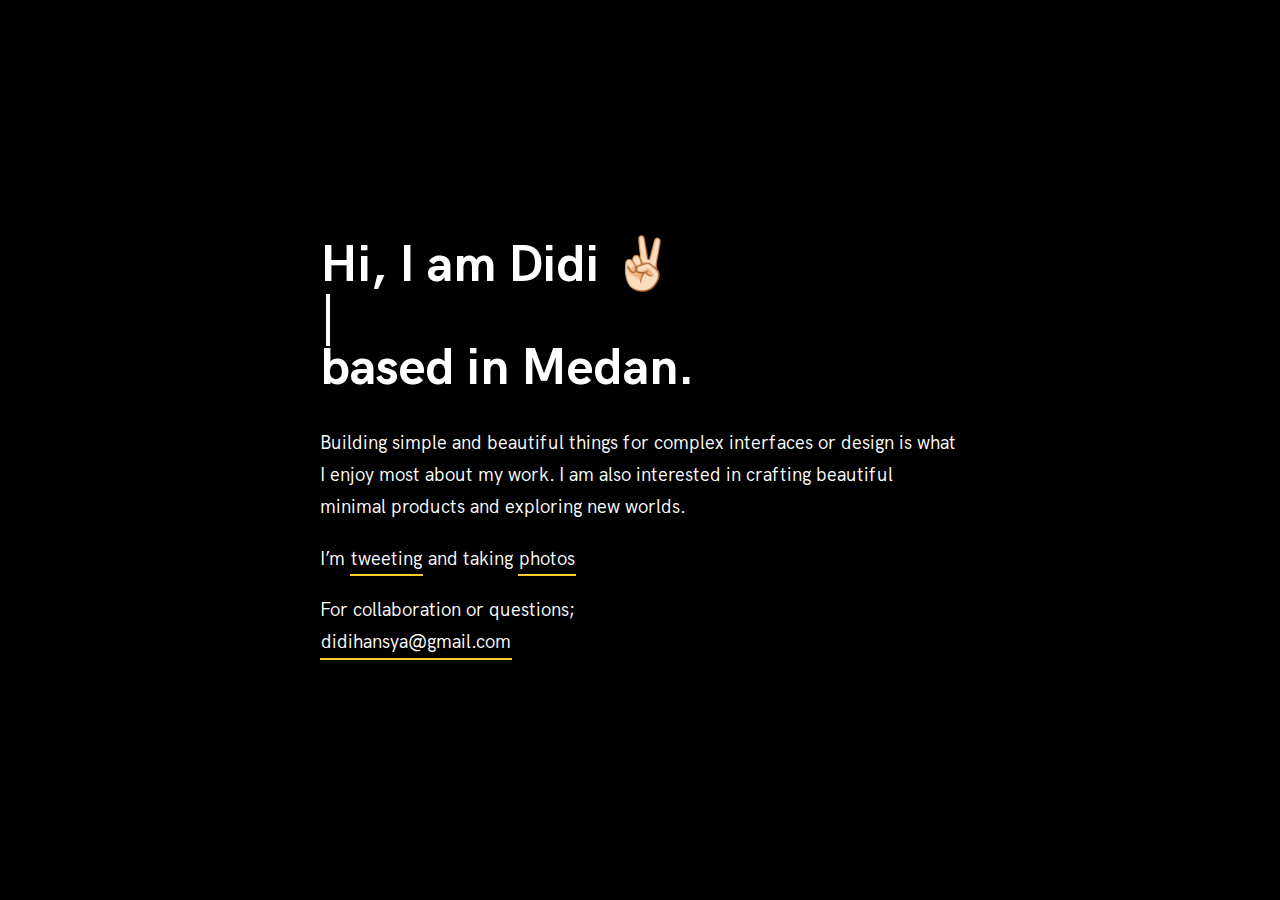
==== index.html @ e8739081 "first commit" ====
<!doctype html>
<html lang="en">

<head>

	<meta charset="utf-8">
    <meta name="description" content="Didihansya" />
    <meta name="author" content="Pixelwars">
    <meta name="viewport" content="width=device-width, initial-scale=1, maximum-scale=1">
    
    <title>Welcome to My World</title>
    
    <!-- FAV and TOUCH ICONS -->
    <link rel="shortcut icon" href="images/ico/favicon.ico">
    <link rel="apple-touch-icon" href="images/ico/apple-touch-icon.png"/>
    
    <!-- FONTS -->
    <link rel="stylesheet" type="text/css" href="css/fonts/hk-grotesk/style.css">
    <link rel="stylesheet" type="text/css" href="css/fonts/fontello/css/fontello.css">
    
    <!-- STYLES -->
    <link rel="stylesheet" type="text/css" href="css/main.css">

</head>

<body>
	
    
    <!-- CONTENT-WRAP -->
    <div class="content-wrap">
    	
        <!-- CONTENT -->
        <div class="content">
    
            
            <!-- TITLE -->
            <h1>
                Hi, I am Didi ✌🏻
                <br>
                <span id="typed"></span>
                <div id="typed-strings">
                    <p><span class="text yellow">UI/UX Designer</span></p>
                    <p><span class="text yellow">Instagram Filter Creator</span></p>
                    <p><span class="text yellow">Product Designer</span></p>
                    <p><span class="text yellow">Social Media Content</span></p>
                </div>
                <br>based in Medan.
            </h1>
            <!-- TITLE -->
            
            <!-- DESCRIPTION -->
            <p>Building simple and beautiful things for complex interfaces or design is what I enjoy most about my work. I am also interested in crafting beautiful minimal products and exploring new worlds.</p>
    
            <p>
              I’m <a class="link-1" href="https://twitter.com/didihansya" target="_blank">tweeting</a> and taking
              <a class="link-1" href="https://www.instagram.com/didihansya/" target="_blank">photos</a>
            </p>
            
            <p>For collaboration or questions; <br>
            <a class="link-2" href="mailto:didihansya@gmail.com">didihansya@gmail.com</a></p>
    
            <!-- DESCRIPTION -->
        
        </div>
    	<!-- CONTENT -->
        
    </div>
    <!-- CONTENT-WRAP -->
	
	
    
    
    <!-- SCRIPTS -->
	<script src="js/main.js"></script>
    

</body>

</html>
---- css/fonts/hk-grotesk/style.css ----
/*  
	HK Grotesk Font Free by Hanken Design Co.
	License : OFL (SIL Open Font License)
	downloaded from : https://fontlibrary.org/en/font/hk-grotesk 
*/

@font-face {
    font-family: 'HK Grotesk';
    src: url('font/hkgrotesk-light-webfont.woff2') format('woff2'),
         url('font/hkgrotesk-light-webfont.woff') format('woff');
    font-weight: 300;
    font-style: normal;
}

@font-face {
    font-family: 'HK Grotesk';
    src: url('font/hkgrotesk-lightitalic-webfont.woff2') format('woff2'),
         url('font/hkgrotesk-lightitalic-webfont.woff') format('woff');
    font-weight: 300;
    font-style: italic;
}

@font-face {
    font-family: 'HK Grotesk';
    src: url('font/hkgrotesk-regular-webfont.woff2') format('woff2'),
         url('font/hkgrotesk-regular-webfont.woff') format('woff');
    font-weight: 400;
    font-style: normal;
}

@font-face {
    font-family: 'HK Grotesk';
    src: url('font/hkgrotesk-italic-webfont.woff2') format('woff2'),
         url('font/hkgrotesk-italic-webfont.woff') format('woff');
    font-weight: 400;
    font-style: italic;
}

@font-face {
    font-family: 'HK Grotesk';
    src: url('font/hkgrotesk-medium-webfont.woff2') format('woff2'),
         url('font/hkgrotesk-medium-webfont.woff') format('woff');
    font-weight: 500;
    font-style: normal;
}

@font-face {
    font-family: 'HK Grotesk';
    src: url('font/hkgrotesk-mediumitalic-webfont.woff2') format('woff2'),
         url('font/hkgrotesk-mediumitalic-webfont.woff') format('woff');
    font-weight: 500;
    font-style: italic;
}

@font-face {
    font-family: 'HK Grotesk';
    src: url('font/hkgrotesk-semibold-webfont.woff2') format('woff2'),
         url('font/hkgrotesk-semibold-webfont.woff') format('woff');
    font-weight: 600;
    font-style: normal;
}

@font-face {
    font-family: 'HK Grotesk';
    src: url('font/hkgrotesk-semibolditalic-webfont.woff2') format('woff2'),
         url('font/hkgrotesk-semibolditalic-webfont.woff') format('woff');
    font-weight: 600;
    font-style: italic;
}

@font-face {
    font-family: 'HK Grotesk';
    src: url('font/hkgrotesk-bold-webfont.woff2') format('woff2'),
         url('font/hkgrotesk-bold-webfont.woff') format('woff');
    font-weight: 700;
    font-style: normal;
}

@font-face {
    font-family: 'HK Grotesk';
    src: url('font/hkgrotesk-bolditalic-webfont.woff2') format('woff2'),
         url('font/hkgrotesk-bolditalic-webfont.woff') format('woff');
    font-weight: 700;
    font-style: italic;
}
---- css/fonts/fontello/css/fontello.css ----
@font-face {
  font-family: 'fontello';
  src: url('../font/fontello86c3.eot?29896784');
  src: url('../font/fontello86c3.eot?29896784#iefix') format('embedded-opentype'),
       url('../font/fontello86c3.woff2?29896784') format('woff2'),
       url('../font/fontello86c3.woff?29896784') format('woff'),
       url('../font/fontello86c3.ttf?29896784') format('truetype'),
       url('../font/fontello86c3.svg?29896784#fontello') format('svg');
  font-weight: normal;
  font-style: normal;
}
/* Chrome hack: SVG is rendered more smooth in Windozze. 100% magic, uncomment if you need it. */
/* Note, that will break hinting! In other OS-es font will be not as sharp as it could be */
/*
@media screen and (-webkit-min-device-pixel-ratio:0) {
  @font-face {
    font-family: 'fontello';
    src: url('../font/fontello.svg?29896784#fontello') format('svg');
  }
}
*/
 
 [class^="icon-"]:before, [class*=" icon-"]:before {
  font-family: "fontello";
  font-style: normal;
  font-weight: normal;
  speak: none;
 
  display: inline-block;
  text-decoration: inherit;
  width: 1em;
  margin-right: .2em;
  text-align: center;
  /* opacity: .8; */
 
  /* For safety - reset parent styles, that can break glyph codes*/
  font-variant: normal;
  text-transform: none;
 
  /* fix buttons height, for twitter bootstrap */
  line-height: 1em;
 
  /* Animation center compensation - margins should be symmetric */
  /* remove if not needed */
  margin-left: .2em;
 
  /* you can be more comfortable with increased icons size */
  /* font-size: 120%; */
 
  /* Font smoothing. That was taken from TWBS */
  -webkit-font-smoothing: antialiased;
  -moz-osx-font-smoothing: grayscale;
 
  /* Uncomment for 3D effect */
  /* text-shadow: 1px 1px 1px rgba(127, 127, 127, 0.3); */
}
 
.icon-menu:before { content: '\e800'; } /* '' */
.icon-gplus:before { content: '\e801'; } /* '' */
.icon-doc-text:before { content: '\e802'; } /* '' */
.icon-spotify:before { content: '\e803'; } /* '' */
.icon-comment:before { content: '\e804'; } /* '' */
.icon-food:before { content: '\e805'; } /* '' */
.icon-home:before { content: '\e806'; } /* '' */
.icon-vcard:before { content: '\e807'; } /* '' */
.icon-bicycle:before { content: '\e808'; } /* '' */
.icon-apple:before { content: '\e809'; } /* '' */
.icon-laptop:before { content: '\e80a'; } /* '' */
.icon-map:before { content: '\e80b'; } /* '' */
.icon-gift:before { content: '\e80c'; } /* '' */
.icon-wine:before { content: '\e80d'; } /* '' */
.icon-book-open:before { content: '\e80e'; } /* '' */
.icon-address:before { content: '\e80f'; } /* '' */
.icon-skype-outline:before { content: '\e810'; } /* '' */
.icon-download-alt:before { content: '\e811'; } /* '' */
.icon-videocam-outline:before { content: '\e816'; } /* '' */
.icon-facebook:before { content: '\e825'; } /* '' */
.icon-twitter:before { content: '\e826'; } /* '' */
.icon-linkedin-squared:before { content: '\e827'; } /* '' */
.icon-pinterest-circled:before { content: '\e829'; } /* '' */
.icon-github-circled:before { content: '\e82a'; } /* '' */
.icon-behance:before { content: '\e82b'; } /* '' */
.icon-dribbble:before { content: '\e82c'; } /* '' */
.icon-address-1:before { content: '\e82d'; } /* '' */
.icon-lastfm:before { content: '\e82e'; } /* '' */
.icon-rss:before { content: '\e82f'; } /* '' */
.icon-vimeo-squared:before { content: '\e830'; } /* '' */
.icon-forrst:before { content: '\e831'; } /* '' */
.icon-skype:before { content: '\e832'; } /* '' */
.icon-youtube-play:before { content: '\e834'; } /* '' */
.icon-flickr:before { content: '\e835'; } /* '' */
.icon-tumblr:before { content: '\e836'; } /* '' */
.icon-blogger:before { content: '\e837'; } /* '' */
.icon-delicious:before { content: '\e838'; } /* '' */
.icon-digg:before { content: '\e839'; } /* '' */
.icon-wordpress:before { content: '\e83b'; } /* '' */
.icon-stackoverflow:before { content: '\e83c'; } /* '' */
.icon-foursquare:before { content: '\e83d'; } /* '' */
.icon-xing:before { content: '\e83e'; } /* '' */
.icon-sina-weibo:before { content: '\e83f'; } /* '' */
.icon-soundcloud:before { content: '\e840'; } /* '' */
.icon-fivehundredpx:before { content: '\e841'; } /* '' */
.icon-slideshare:before { content: '\e842'; } /* '' */
.icon-android:before { content: '\e843'; } /* '' */
.icon-windows:before { content: '\e845'; } /* '' */
.icon-vkontakte:before { content: '\e846'; } /* '' */
.icon-myspace:before { content: '\e847'; } /* '' */
.icon-meetup:before { content: '\e848'; } /* '' */
.icon-reddit:before { content: '\e84a'; } /* '' */
.icon-stumbleupon-circled:before { content: '\e84b'; } /* '' */
.icon-path:before { content: '\e84c'; } /* '' */
.icon-dropbox:before { content: '\e84d'; } /* '' */
.icon-paper-plane:before { content: '\e84e'; } /* '' */
.icon-deviantart:before { content: '\e850'; } /* '' */
.icon-grooveshark:before { content: '\e851'; } /* '' */
.icon-steam:before { content: '\e853'; } /* '' */
.icon-quora:before { content: '\e854'; } /* '' */
.icon-angellist:before { content: '\e855'; } /* '' */
.icon-icq:before { content: '\e856'; } /* '' */
.icon-attach:before { content: '\e85a'; } /* '' */
.icon-thumbs-up:before { content: '\e85b'; } /* '' */
.icon-vine:before { content: '\e863'; } /* '' */
.icon-eye-outline:before { content: '\e868'; } /* '' */
.icon-mic-outline:before { content: '\e869'; } /* '' */
.icon-camera-outline:before { content: '\e86a'; } /* '' */
.icon-feather:before { content: '\e86c'; } /* '' */
.icon-mail:before { content: '\e87e'; } /* '' */
.icon-vcard-1:before { content: '\e884'; } /* '' */
.icon-music-outline:before { content: '\e885'; } /* '' */
.icon-location-outline:before { content: '\e888'; } /* '' */
.icon-coffee:before { content: '\e88b'; } /* '' */
.icon-graduation-cap:before { content: '\e88f'; } /* '' */
.icon-camera:before { content: '\e890'; } /* '' */
.icon-eye:before { content: '\e891'; } /* '' */
.icon-beaker:before { content: '\e892'; } /* '' */
.icon-music:before { content: '\e896'; } /* '' */
.icon-photo:before { content: '\e897'; } /* '' */
.icon-truck:before { content: '\e89b'; } /* '' */
.icon-shop:before { content: '\e89e'; } /* '' */
.icon-diamond:before { content: '\e89f'; } /* '' */
.icon-wallet:before { content: '\e8a1'; } /* '' */
.icon-database:before { content: '\e8a3'; } /* '' */
.icon-globe:before { content: '\e8a7'; } /* '' */
.icon-phone-outline:before { content: '\e8a8'; } /* '' */
.icon-tree:before { content: '\e8ab'; } /* '' */
.icon-lightbulb:before { content: '\e8ad'; } /* '' */
.icon-clock:before { content: '\e8ae'; } /* '' */
.icon-location:before { content: '\e8b1'; } /* '' */
.icon-pencil:before { content: '\e8b3'; } /* '' */
.icon-cup:before { content: '\e8b4'; } /* '' */
.icon-doc:before { content: '\e8b5'; } /* '' */
.icon-t-shirt:before { content: '\e8b8'; } /* '' */
.icon-search:before { content: '\e8be'; } /* '' */
.icon-tablet:before { content: '\e8bf'; } /* '' */
.icon-briefcase:before { content: '\e8c0'; } /* '' */
.icon-note:before { content: '\e8c2'; } /* '' */
.icon-sound:before { content: '\e8c3'; } /* '' */
.icon-tv:before { content: '\e8c4'; } /* '' */
.icon-desktop:before { content: '\e8c5'; } /* '' */
.icon-mobile:before { content: '\e8c6'; } /* '' */
.icon-cd:before { content: '\e8c7'; } /* '' */
.icon-instagram:before { content: '\e8cc'; } /* '' */
.icon-medium:before { content: '\f23a'; } /* '' */
.icon-tripadvisor:before { content: '\f262'; } /* '' */
.icon-snapchat:before { content: '\f2ac'; } /* '' */
.icon-imdb:before { content: '\f2d8'; } /* '' */
.icon-codepen:before { content: '\f32c'; } /* '' */
---- css/main.css ----
html,
body {
	width: 100%; height: 100%; padding: 0; margin: 0; box-sizing: border-box;
	}
* {
	box-sizing: border-box;
	}
body {
	font-family: 'HK Grotesk', sans-serif; color: #fff; background-color: #000000; font-size: 14px; line-height: 1.7; display: flex; align-items: center;
	}
img {
	max-width: 100%; height: auto;
	}
::selection {
 	text-shadow: none; color: #fff; background: #FFF9CD;
	}
::-moz-selection {
 	text-shadow: none; color: #fff; background: #FFF9CD;
	}
/* Loader */
html {
	overflow: hidden;
	}
html.loaded {
	overflow: auto;
	}
html:after {
	content: ""; position: fixed; z-index: 1000; top: 0; left: 0; right: 0; bottom: 0; background: white; background-image: url(../images/preloader.gif); background-position: center center; background-repeat: no-repeat; background-size: 48px 48px;
	}
html.loaded:after {
	display: none;
	}
body {
	transition: all .6s cubic-bezier(0.77, 0, 0.175, 1); opacity: 0;
	}
html.loaded body {
	opacity: 1;
	}

/*  --------------------------------------------

	2. TYPOGRAPHY (@typo) - typographic styles
	
    -------------------------------------------- */ 
h1,
h2,
h3,
h4,
h5,
h6 {
	font-family: 'HK Grotesk', sans-serif; font-weight: 700; font-style: normal; margin: 1em 0 .66em 0; 
	}
h1:first-child,
h2:first-child,
h3:first-child,
h4:first-child,
h5:first-child,
h6:first-child {
	margin-top: 0;
	}
h1 { 
	font-size: 6vw; line-height: 1.1; margin-top: 0;
	}
h2 { 
	font-size: 1.8em; line-height: 1.3;
	}
h3 { 
	font-size: 1.25em; line-height: 1.3;
	}
.profile-image + h1 {
	margin-top: 28px;
	}
h4 {
	font-size: 12px; text-transform: uppercase; letter-spacing: 5px;
	}
p:last-child {
	margin-bottom: 0;
	}
/* LIGHT TEXT */
.is-text-light {
	color: #fff;
	}
.is-text-light a {
	color: #fff;
	}
	


/*  --------------------------------------------

	3. HELPERS (@helpers) - shorthand helper styles
	
    -------------------------------------------- */ 
.rounded {
	border-radius: 50%;
	}
.soft-rounded {
	border-radius: 8px;
	}
.is-text-align-center {
	text-align: center;
	}
.is-text-align-right {
	text-align: right;
	}
.uppercase {
	text-transform: uppercase;
	}
.bold {
	font-weight: bold;
	}

/* SMALL TYPO */
.is-small-typo h1 {
	font-size: 24px; line-height: 1.3;
	}
.is-small-typo {
	font-size: 14px;
	}

/* MEDIUM TYPO */
.is-medium-typo h1 {
	font-size: 36px; line-height: 1.2;
	}
.is-medium-typo {
	font-size: 15px;
	}
	
	
	
/*  --------------------------------------------

	2. LAYOUT (@layout) - layout styles
	
    -------------------------------------------- */ 

/* CONTENT */
.content-wrap {
	width: 80%; margin: 0 auto; max-height: 100%; position: relative; z-index: 20;
	}
.content {
	padding: 3em 0;
	}
	
/* PROFILE IMAGE */
.profile-image {
	max-height: 92px;
	}
.profile-image.is-outside {
	margin-top: -50%; margin-bottom: 0;
	}

/* LOGO */
.logo {
	margin-bottom: 24px;
	}
	
/* FRAMED */
.is-framed:after { 
	content: ""; position: fixed; z-index: 200; pointer-events: none; top: 0; left: 0; right: 0; bottom: 0; border: 15px solid #111; 
	}
		
		
		
/*  --------------------------------------------

	5. ELEMENTS (@elements) - common used elements
	
    -------------------------------------------- */ 	

/* SOCIAL LINKS */
.social-link {
	display: inline-block; margin: 8px 2px 8px 0; text-decoration: none; user-select: none;
	}
.social-link:active {
	transform: scale(0.8);
	}
.social-link:before {
	display: inline-block; padding: 0; text-align: center; font-size: 14px; font-family: "fontello"; width: 32px; line-height: 32px; color: #555; border: 1px solid #eee; border-radius: 50%; text-decoration: none; transition: all 0.3s;
	}
html a.social-link:hover:before {
	color: #fff; background: #444; border-color: transparent;
	}
.social-link.facebook:before {
	content: '\e825'; color: #3c5fac; border-color: #3c5fac;
	}
.social-link.twitter:before {
	content: '\e826'; color: #5ec3df; border-color: #5ec3df;
	}
.social-link.flickr:before {
	content: '\e835'; color: #FF0084; border-color: #FF0084;
	}
.social-link.rss:before {
	content: '\e82f'; color: #ff9900; border-color: #ff9900;
	}
.social-link.dribbble:before {
	content: '\e82c'; color: #EA4C89; border-color: #EA4C89;
	}
.social-link.lastfm:before {
	content: '\e82e'; color: #D51007; border-color: #D51007;
	}
.social-link.linkedin:before {
	content: '\e827'; color: #2089b5; border-color: #2089b5;
	}
.social-link.vimeo:before {
	content: '\e830'; color: #0dadd6; border-color: #0dadd6;
	}
.social-link.google-plus:before {
	content: '\e801'; color: #db4437; border-color: #db4437;
	}
.social-link.forrst:before {
	content: '\e831'; color: #5b9a68; border-color: #5b9a68;
	}
.social-link.skype:before {
	content: '\e832'; color: #00aff0; border-color: #00aff0;
	}
.social-link.tumblr:before {
	content: '\e836'; color: #2C4762; border-color: #2C4762;
	}
.social-link.behance:before {
	content: '\e82b'; color: #3878F6; border-color: #3878F6;
	}
.social-link.blogger:before {
	content: '\e837'; color: #fc9947; border-color: #fc9947;
	}
.social-link.delicious:before {
	content: '\e838'; color: #3274d1; border-color: #3274d1;
	}
.social-link.digg:before {
	content: '\e839'; color: #205891; border-color: #205891;
	}
.social-link.github:before {
	content: '\e82a'; color: #222; border-color: #222;
	}
.social-link.wordpress:before {
	content: '\e83b'; color: #0083b3; border-color: #0083b3;
	}
.social-link.youtube:before {
	content: "\e834"; color: #c8312b; border-color: #c8312b;
	}
.social-link.pinterest:before {
	content: "\e829"; color: #cb2027; border-color: #cb2027;
	}
.social-link.instagram:before {
	content: "\e8cc"; color: #e1306c; border-color: #e1306c;
	}
.social-link.stack-overflow:before {
	content: "\e83c"; color: #F90; border-color: #F90;
	}
.social-link.foursquare:before {
	content: "\e83d"; color: #009FE0; border-color: #009FE0;
	}
.social-link.xing:before {
	content: "\e83e"; color: #006567; border-color: #006567;
	}
.social-link.weibo:before {
	content: "\e83f"; color: #E64141; border-color: #E64141;
	}
.social-link.soundcloud:before {
	content: "\e840"; color: #FA3219; border-color: #FA3219;
	}
.social-link.fivehundredpx:before {
	content: "\e841"; color: #111; border-color: #111;
	}
.social-link.slideshare:before {
	content: "\e842"; color: #ED9D2C; border-color: #ED9D2C;
	}
.social-link.vine:before {
	content: "\e863"; color: #00BF8F; border-color: #00BF8F;
	}
.social-link.vkontakte:before {
	content: "\e846"; color: #6383A8; border-color: #6383A8;
	}
.social-link.paypal:before {
	content: "\e8b9"; color: #013791; border-color: #013791;
	}
.social-link.spotify:before {
	content: "\e803"; color: #85BB24; border-color: #85BB24;
	}
.social-link.snapchat:before {
	content: "\f2ac"; color: #fffc00; border-color: #fffc00;
	}
.social-link.imdb:before {
	content: "\f2d8"; color: #E6B91E; border-color: #E6B91E;
	}
.social-link.email:before {
	content: "\e87e"; color: #222; border-color: #222;
	}
.social-link.facebook:hover:before {
	background-color: #3c5fac;
	}
.social-link.twitter:hover:before {
	background-color: #5ec3df;
	}
.social-link.flickr:hover:before {
	background-color: #FF0084;
	}
.social-link.rss:hover:before {
	background-color: #ff9900;
	}
.social-link.dribbble:hover:before {
	background-color: #EA4C89;
	}
.social-link.lastfm:hover:before {
	background-color: #D51007;
	}
.social-link.linkedin:hover:before {
	background-color: #2089b5;
	}
.social-link.vimeo:hover:before {
	background-color: #0dadd6;
	}
.social-link.google-plus:hover:before {
	background-color: #db4437;
	}
.social-link.forrst:hover:before {
	background-color: #5b9a68;
	}
.social-link.skype:hover:before {
	background-color: #00aff0;
	}
.social-link.picassa:hover:before {
	background-color: #ffd34e;
	}
.social-link.youtube:hover:before {
	background-color: #c8312b;
	}
.social-link.pinterest:hover:before {
	background-color: #cb2027;
	}
.social-link.tumblr:hover:before {
	background-color: #2C4762;
	}
.social-link.behance:hover:before {
	background-color: #3878F6;
	}
.social-link.blogger:hover:before {
	background-color: #fc9947;
	}
.social-link.delicious:hover:before {
	background-color: #3274d1;
	}
.social-link.digg:hover:before {
	background-color: #205891;
	}
.social-link.friendfeed:hover:before {
	background-color: #2f72c4;
	}
.social-link.github:hover:before {
	background-color: #222;
	}
.social-link.wordpress:hover:before {
	background-color: #0083b3;
	}
.social-link.instagram:hover:before {
	background-color: #e1306c;
	}
.social-link.stack-overflow:hover:before {
	background-color: #F90;
	}
.social-link.foursquare:hover:before {
	background-color: #009FE0;
	}
.social-link.xing:hover:before {
	background-color: #006567;
	}
.social-link.weibo:hover:before {
	background-color: #E64141;
	}
.social-link.soundcloud:hover:before {
	background-color: #FA3219;
	}
.social-link.fivehundredpx:hover:before {
	background-color: #222;
	}
.social-link.slideshare:hover:before {
	background-color: #ED9D2C;
	}
.social-link.vine:hover:before {
	background-color: #00BF8F;
	}
.social-link.vkontakte:hover:before {
	background-color: #6383A8;
	}
.social-link.paypal:hover:before {
	background-color: #013791;
	}
.social-link.spotify:hover:before {
	background-color: #85BB24;
	}
.social-link.snapchat:hover:before {
	background-color: #fffc00;
	}
.social-link.imdb:hover:before {
	background-color: #E6B91E;
	}
.social-link.email:hover:before {
	background-color: #222;
	}
	
/* Big Social Icons */
.is-social-big .social-link:before {
	font-size: 16px; width: 42px; line-height: 42px;
	}
/* Minmal Social Icons */
.is-social-minimal .social-link:before {
	border: none !important;
	}
/* Minmal Social Icons */
.is-social-minimal-dark .social-link,
.is-social-minimal-light .social-link,
.is-social-light-borders .social-link,
.is-social-dark-borders .social-link,
.is-social-solid .social-link {
	color: inherit;
	}
/* Minimal Dark Social Icons */
.is-social-minimal-dark .social-link:before {
	border: none !important; color: inherit;
	}
/* Minimal Light Social Icons */
.is-social-minimal-light .social-link:before {
	border: none !important; color: rgba(0, 0, 0, 0.25);
	}
.is-text-light .is-social-minimal-light .social-link:not(:hover):before {
	color: rgba(255, 255, 255, 0.3);
	}
/* Solid Social Icons */
.is-social-solid .social-link:before {
	border: none !important; color: inherit;
	}
.is-social-solid .social-link:not(:hover):before {
	background: rgba(0, 0, 0, 0.04);
	}
.is-text-light .is-social-solid .social-link:not(:hover):before {
	background: rgba(255, 255, 255, 0.08);
	}
/* Light Borders Social Icons */
.is-social-light-borders .social-link:before {
	border-color: rgba(0, 0, 0, 0.09) !important; color: inherit;
	}
.is-text-light .is-social-light-borders .social-link:before {
	border-color: rgba(255, 255, 255, 0.13) !important;
	}
/* Dark Borders Social Icons */
.is-social-dark-borders .social-link:before {
	border-color: rgba(0, 0, 0, 0.75) !important; color: inherit;
	}
.is-text-light .is-social-dark-borders .social-link:before {
	border-color: rgba(255, 255, 255, 0.8) !important;
	}
.is-social-dark-borders .social-link:hover:before {
	border-color: transparent !important;
	}




/* LINK HOVER EFFECTS */

/* LINK 1 */
.link-1 {
  position: relative; text-decoration: none; display: inline-block; color: inherit; padding: 0 1px; transition: color ease 0.3s;
	}
.link-1:after {
  content: ''; position: absolute; z-index: -1; width: 100%; height: 6%; min-height: 2px; left: 0; bottom: 0; background-color: #ffcc2f; transition: all ease 0.3s;
	}
.link-1:hover {
  	color: #000;
	}
.link-1:hover:after {
  	height: 100%;
	}
/* light links */
.link-1.light:after {
	background: #fff;
	}
.link-1.light:hover {
	color: #fff;
	}
/* blue links */
.link-1.blue:after {
	background: #0100ff;
	}
/* green links */
.link-1.green:after {
	background: #00b388;
	}
/* red links */
.link-1.red:after {
	background: #ff322e;
	}
/* yellow links */
.link-1.yellow:after {
	background: #ffcc2f;
	}
/* pink links */
.link-1.pink:after {
	background: #f94877;
	}
/* purple links */
.link-1.purple:after {
	background: #554488;
	}
/* tango links */
.link-1.tango:after {
	background: #E1523D;
	}
/* aqua links */
.link-1.aqua:after {
	background: #0099ff;
	}
/* navy links */
.link-1.navy:after {
	background: #414f5a;
	}
/* leather links */
.link-1.leather:after {
	background: #AB9878;
	}
/* azure links */
.link-1.azure:after {
	background: #02ACAB;
	}
/* peach links */
.link-1.peach:after {
	background: #FEA680;
	}
/* hot-pink links */
.link-1.hot-pink:after {
	background: #FE65B7;
	}
/* coral links */
.link-1.coral:after {
	background: #F63341;
	}
/* grey links */
.link-1.grey:after {
	background: #AAB8C1;
	}

/* LINK 2 */
.link-2 {
  position: relative; text-decoration: none; display: inline-block; color: inherit; padding: 0 1px; transition: color ease 0.3s;
	}
.link-2:before, 
.link-2:after {
 	content: ''; position: absolute; background-color: #ffcc2f; z-index: -1; height: 2px;
	}
.link-2:before {
 	width: 0%; left: 0; bottom: 0; transition: width ease 0.4s;
	}
.link-2:after {
  	width: 100%; left: 0; bottom: 0; transition: all ease 0.6s;
	}
.link-2:hover:before {
  	width: 100%;
	}
.link-2:hover:after {
  	left: 100%; width: 0%; transition: all ease 0.2s;
	}	
/* light links */
.link-2.light:before,
.link-2.light:after {
	background: #fff; color: #fff;
	}
/* blue links */
.link-2.blue:before,
.link-2.blue:after {
	background: #0100ff;
	}
/* green links */
.link-2.green:before,
.link-2.green:after {
	background: #00b388;
	}
/* red links */
.link-2.red:before,
.link-2.red:after {
	background: #ff322e;
	}
/* yellow links */
.link-2.yellow:before,
.link-2.yellow:after {
	background: #ffcc2f;
	}
/* pink links */
.link-2.pink:before,
.link-2.pink:after {
	background: #f94877;
	}
/* purple links */
.link-2.purple:before,
.link-2.purple:after {
	background: #554488;
	}
/* tango links */
.link-2.tango:before,
.link-2.tango:after {
	background: #E1523D;
	}
/* aqua links */
.link-2.aqua:before,
.link-2.aqua:after {
	background: #0099ff;
	}
/* navy links */
.link-2.navy:before,
.link-2.navy:after {
	background: #414f5a;
	}
/* leather links */
.link-2.leather:before,
.link-2.leather:after {
	background: #AB9878;
	}
/* azure links */
.link-2.azure:before,
.link-2.azure:after {
	background: #02ACAB;
	}
/* peach links */
.link-2.peach:before,
.link-2.peach:after {
	background: #FEA680;
	}
/* hot-pink links */
.link-2.hot-pink:before,
.link-2.hot-pink:after {
	background: #FE65B7;
	}
/* coral links */
.link-2.coral:before,
.link-2.coral:after {
	background: #F63341;
	}
/* grey links */
.link-2.grey:before,
.link-2.grey:after {
	background: #AAB8C1;
	}



/* BUTTONS */
.button {
	border: 2px solid #222; font-family: inherit; font-size: 16px; line-height: 1; color: #222; text-decoration: none; background: none; cursor: pointer; padding: 16px 32px; margin: 10px 20px 0 0; display: inline-block; outline: none; position: relative; transition: all 0.3s; overflow: hidden;
	}
.button:only-child {
	margin-right: 0px;
	}
.button.small {
	font-size: 13px; padding: 8px 20px;
	}
.button.rounded {
	border-radius: 50px;
	}
.button.soft-rounded {
	border-radius: 5px;
	}
.button.rounded-soft {
	border-radius: 4px;
	}
.button:after {
	width: 0%; height: 100%; top: 0; left: 0; background: #222; content: ''; position: absolute; z-index: -1; transition: all 0.3s;
	}
.button:hover,
.button:active {
	color: #fff !important;
	}
.button:active {
	transition: all 0.1s; transform: scale(0.9); outline: 0;
	}
.button:hover:after,
.button:active:after {
	width: 100%;
	}
/* light buttons */
.button.light {
	border-color: #fff;
	}
.button.light:after {
	background: #fff;
	}
.button.light:hover,
.button.light:active {
	color: #111 !important;
	}
/* blue buttons */
.button.blue {
	border-color: #0100ff; color: #0100ff;
	}
.button.blue:after {
	background: #0100ff;
	}
/* green buttons */
.button.green {
	border-color: #00b388; color: #00b388;
	}
.button.green:after {
	background: #00b388;
	}
/* red buttons */
.button.red {
	border-color: #ff322e; color: #ff322e;
	}
.button.red:after {
	background: #ff322e;
	}
/* yellow buttons */
.button.yellow {
	border-color: #ffcc2f; color: #ffcc2f;
	}
.button.yellow:after {
	background: #ffcc2f;
	}
/* pink buttons */
.button.pink {
	border-color: #f94877; color: #f94877;
	}
.button.pink:after {
	background: #f94877;
	}
/* purple buttons */
.button.purple {
	border-color: #554488; color: #554488;
	}
.button.purple:after {
	background: #554488;
	}
/* tango buttons */
.button.tango {
	border-color: #E1523D; color: #E1523D;
	}
.button.tango:after {
	background: #E1523D;
	}
/* aqua buttons */
.button.aqua {
	border-color: #0099ff; color: #0099ff;
	}
.button.aqua:after {
	background: #0099ff;
	}
/* navy buttons */
.button.navy {
	border-color: #414f5a; color: #414f5a;
	}
.button.navy:after {
	background: #414f5a;
	}
/* leather buttons */
.button.leather {
	border-color: #AB9878; color: #AB9878;
	}
.button.leather:after {
	background: #AB9878;
	}
/* azure buttons */
.button.azure {
	border-color: #02ACAB; color: #02ACAB;
	}
.button.azure:after {
	background: #02ACAB;
	}
/* peach buttons */
.button.peach {
	border-color: #FEA680; color: #FEA680;
	}
.button.peach:after {
	background: #FEA680;
	}
/* hot-pink buttons */
.button.hot-pink {
	border-color: #FE65B7; color: #FE65B7;
	}
.button.hot-pink:after {
	background: #FE65B7;
	}
/* coral buttons */
.button.coral {
	border-color: #F63341; color: #F63341;
	}
.button.coral:after {
	background: #F63341;
	}
/* grey buttons */
.button.grey {
	border-color: #AAB8C1; color: #AAB8C1;
	}
.button.grey:after {
	background: #AAB8C1;
	}
/* icons in buttons */
.button i {
	display: inline-block; margin-right: 5px;
	}
.button i.right {
	margin-right: 0; margin-left: 5px;
	}
.button i:before {
	font-size: 120%;
	}


/* HIGHLIGHT TEXT */
.highlight {
	display: inline-block; padding: 0 10px; color: #fff; background: #111;
	}
/* light highlights */
.highlight.light {
	background: #fff; color: #111;
	}
/* blue highlights */
.highlight.blue {
	background: #0100ff;
	}
/* green highlights */
.highlight.green {
	background: #00b388;
	}
/* red highlights */
.highlight.red {
	background: #ff322e;
	}
/* yellow highlights */
.highlight.yellow {
	background: #ffcc2f;
	}
/* pink highlights */
.highlight.pink {
	background: #f94877;
	}
/* purple highlights */
.highlight.purple {
	background: #554488;
	}
/* tango highlights */
.highlight.tango {
	background: #E1523D;
	}
/* aqua highlights */
.highlight.aqua {
	background: #0099ff;
	}
/* navy highlights */
.highlight.navy {
	background: #414f5a;
	}
/* leather highlights */
.highlight.leather {
	background: #AB9878;
	}
/* azure highlights */
.highlight.azure {
	background: #02ACAB;
	}
/* peach highlights */
.highlight.peach {
	background: #FEA680;
	}
/* hot-pink highlights */
.highlight.hot-pink {
	background: #FE65B7;
	}
/* coral highlights */
.highlight.coral {
	background: #F63341;
	}
/* grey highlights */
.highlight.grey {
	background: #AAB8C1;
	}
	
	
/* COLORED TEXT */
/* blue text */
.text.blue {
	color: #0100ff;
	}
/* green text */
.text.green {
	color: #00b388;
	}
/* red text */
.text.red {
	color: #ff322e;
	}
/* yellow text */
.text.yellow {
	color: #ffcc2f;
	}
/* pink text */
.text.pink {
	color: #f94877;
	}
/* purple text */
.text.purple {
	color: #554488;
	}
/* tango text */
.text.tango {
	color: #E1523D;
	}
/* aqua text */
.text.aqua {
	color: #0099ff;
	}
/* navy text */
.text.navy {
	color: #414f5a;
	}
/* leather text */
.text.leather {
	color: #AB9878;
	}
/* azure text */
.text.azure {
	color: #02ACAB;
	}
/* peach text */
.text.peach {
	color: #FEA680;
	}
/* hot-pink text */
.text.hot-pink {
	color: #FE65B7;
	}
/* coral text */
.text.coral {
	color: #F63341;
	}
/* grey text */
.text.grey {
	color: #AAB8C1;
	}

/* TYPED TEXT */
#typed-strings {
	display: none;
	}
.typed-cursor{
    opacity: 1; -webkit-animation: blink 0.7s infinite; animation: blink 0.7s infinite;
	}
@-webkit-keyframes blink{ 
    0% { opacity:1; } 
    50% { opacity:0; }
    100% { opacity:1; }
	}
@keyframes blink{
    0% { opacity:1; }
    50% { opacity:0; }
    100% { opacity:1; }
	}


/*  --------------------------------------------

	6. MEDIA QUERIES (@media) - base html elements
	
    -------------------------------------------- */ 

/* TABLETS */
@media screen and (min-width: 768px) {
	
	body {
		font-size: 19px;
		}
		
	.profile-image {
		max-height: 128px;
		}	
	.profile-image.small {
		max-height: 92px;
		}
	.profile-image.big {
		max-height: 192px;
		}
	
	h1 { 
		font-size: 4vw; line-height: 1;
		}
	
}

/* DESKTOPS */
@media screen and (min-width: 1200px) {
	
	.content-wrap {
		width: 50%;
		}
	
	/* BUTTONS */
	.button.huge {
		font-size: 20px; padding: 22px 40px;
		}
		
}

/* DESKTOPS HIGH RES */
@media screen and (min-width: 1600px) {
	
	.content-wrap {
		width: 50%;
		}
		
	.content {
		padding: 6em 0;
		}
	
}
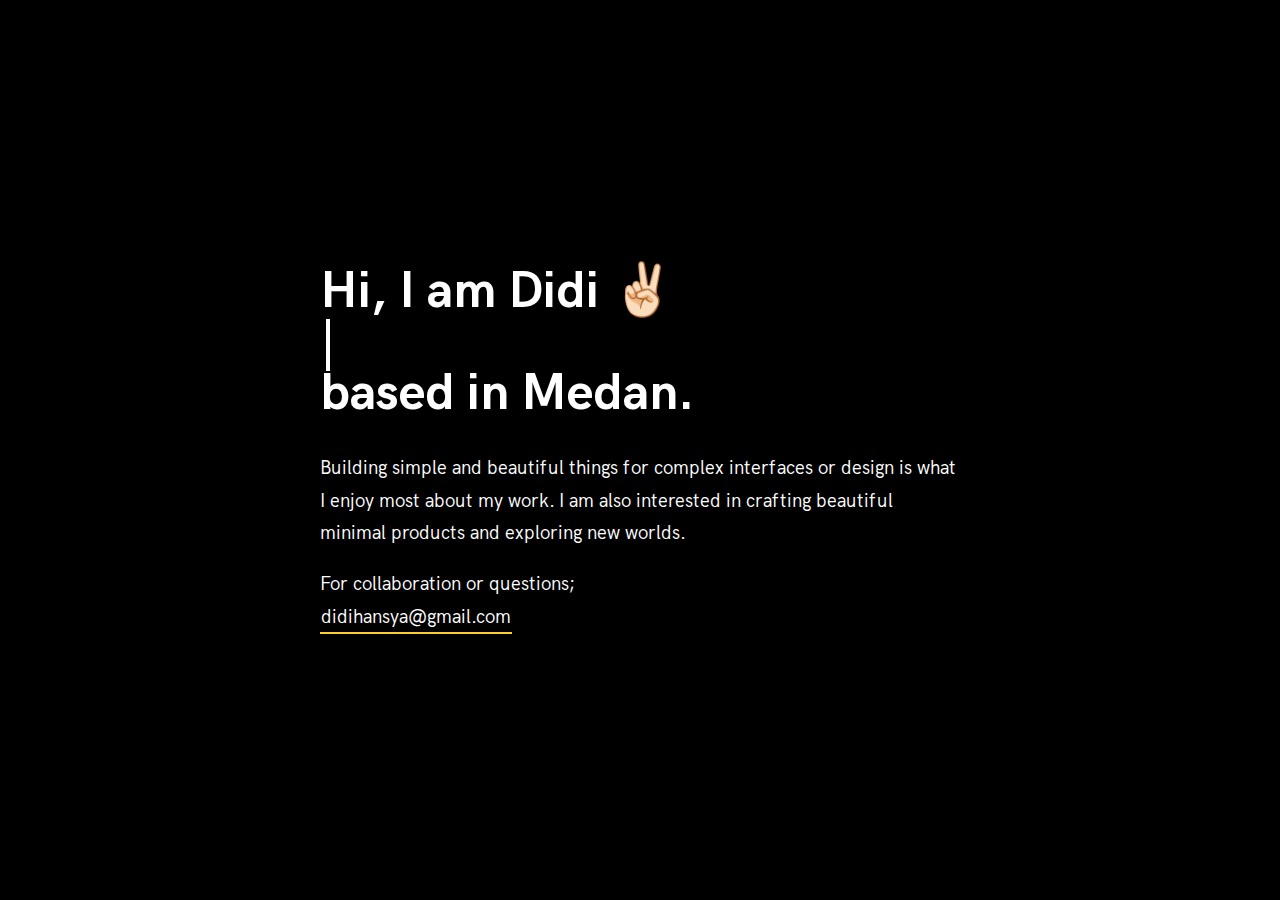
==== commit 11372ee4: "first commit" ====
--- a/index.html
+++ b/index.html
@@ -9,6 +9,16 @@
     <meta name="viewport" content="width=device-width, initial-scale=1, maximum-scale=1">
     
     <title>Welcome to My World</title>
+
+    <!-- Global site tag (gtag.js) - Google Analytics -->
+    <script async src="https://www.googletagmanager.com/gtag/js?id=G-QXVD9ECJ6P"></script>
+    <script>
+    window.dataLayer = window.dataLayer || [];
+    function gtag(){dataLayer.push(arguments);}
+    gtag('js', new Date());
+
+    gtag('config', 'G-QXVD9ECJ6P');
+    </script>  
     
     <!-- FAV and TOUCH ICONS -->
     <link rel="shortcut icon" href="images/ico/favicon.ico">
@@ -42,7 +52,7 @@
                     <p><span class="text yellow">UI/UX Designer</span></p>
                     <p><span class="text yellow">Instagram Filter Creator</span></p>
                     <p><span class="text yellow">Product Designer</span></p>
-                    <p><span class="text yellow">Social Media Content</span></p>
+                    <p><span class="text yellow">Social Media Creative</span></p>
                 </div>
                 <br>based in Medan.
             </h1>
@@ -50,11 +60,6 @@
             
             <!-- DESCRIPTION -->
             <p>Building simple and beautiful things for complex interfaces or design is what I enjoy most about my work. I am also interested in crafting beautiful minimal products and exploring new worlds.</p>
-    
-            <p>
-              I’m <a class="link-1" href="https://twitter.com/didihansya" target="_blank">tweeting</a> and taking
-              <a class="link-1" href="https://www.instagram.com/didihansya/" target="_blank">photos</a>
-            </p>
             
             <p>For collaboration or questions; <br>
             <a class="link-2" href="mailto:didihansya@gmail.com">didihansya@gmail.com</a></p>
--- a/css/main.css
+++ b/css/main.css
@@ -13,10 +13,10 @@
 	max-width: 100%; height: auto;
 	}
 ::selection {
- 	text-shadow: none; color: #fff; background: #FFF9CD;
+ 	text-shadow: none; color: #fff; background: #ffcc2f;
 	}
 ::-moz-selection {
- 	text-shadow: none; color: #fff; background: #FFF9CD;
+ 	text-shadow: none; color: #fff; background: #ffcc2f;
 	}
 /* Loader */
 html {
